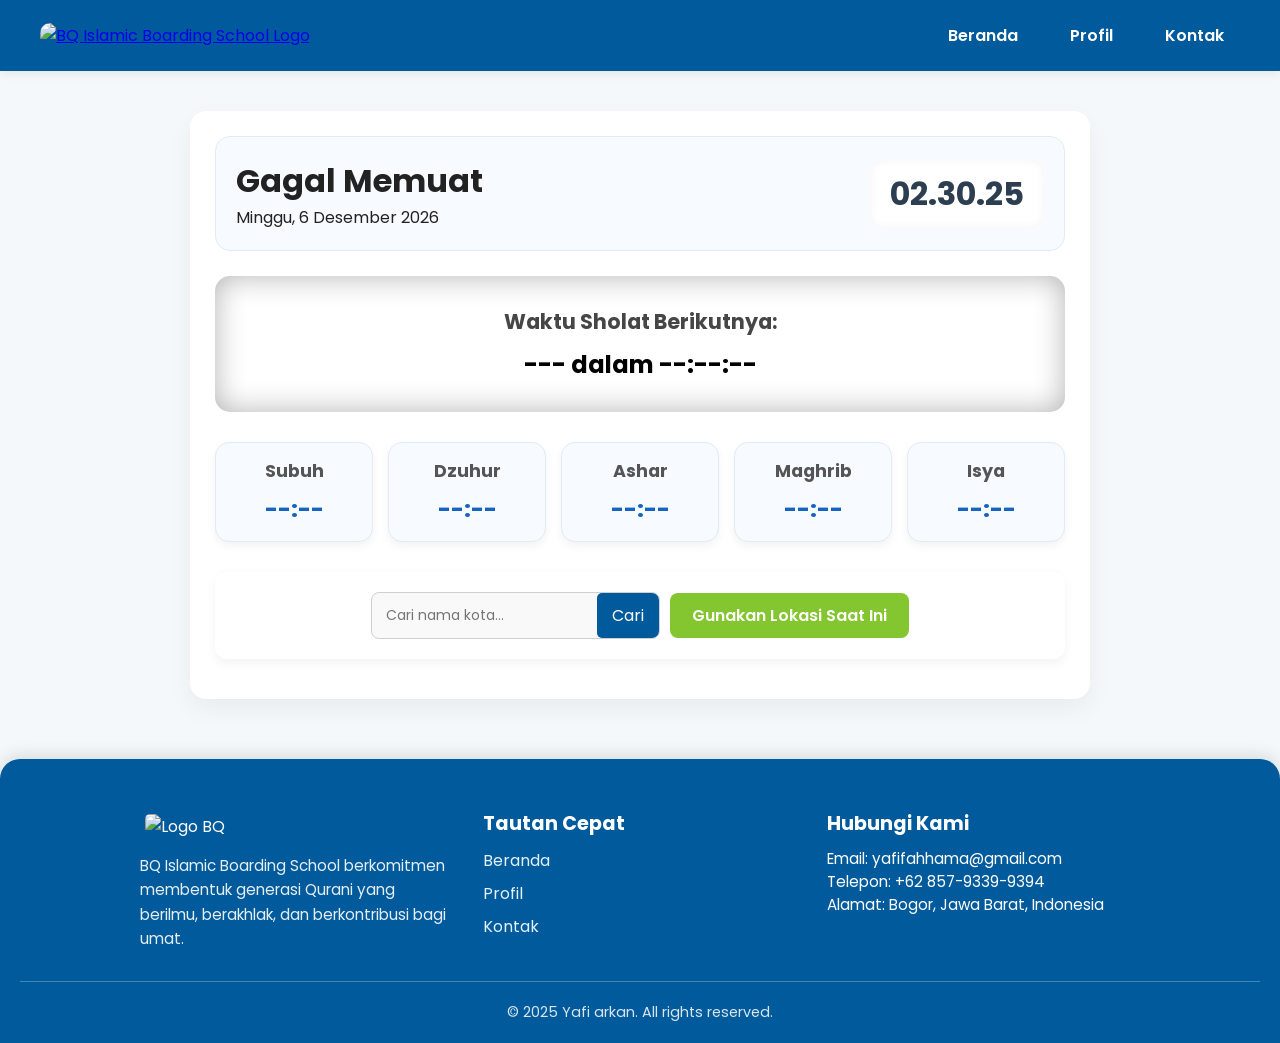
==== JadwalShalat/index.html @ b6179e50 "Add files via upload" ====
<!DOCTYPE html>
<html lang="id">
  <head>
    <meta charset="UTF-8" />
    <meta name="viewport" content="width=device-width, initial-scale=1.0" />
    <title>Jadwal Sholat - BQ Islamic Boarding School</title>
    <link rel="stylesheet" href="css/style.css" />
    <link rel="preconnect" href="https://fonts.googleapis.com" />
    <link rel="preconnect" href="https://fonts.gstatic.com" crossorigin />
    <link
      href="https://fonts.googleapis.com/css2?family=Poppins:wght@400;600;700&family=Lato:wght@400;700&display=swap"
      rel="stylesheet"
    />
  </head>
  <body>
    <header>
      <nav class="navbar">
        <a href="#" class="logo">
          <img
            src="image/logo bq.png"
            alt="BQ Islamic Boarding School Logo"
            class="navbar-logo"
          />
        </a>

        <div class="nav-button">
          <a href="/index.html" class="nav-btn">Beranda</a>
          <a href="/profile.html" class="nav-btn">Profil</a>
          <a href="#" class="nav-btn">Kontak</a>
        </div>
      </nav>
    </header>

    <main>
      <div class="container">
        <div class="top-info">
          <div class="location-displagit inity">
            <h1 id="lokasi">Memuat lokasi...</h1>
            <p id="tanggal-hari-ini">Memuat tanggal...</p>
          </div>
          <div class="clock-display">
            <p id="live-clock">--:--:--</p>
          </div>
        </div>

        <div id="next-prayer-info" class="next-prayer-info">
          <h2>Waktu Sholat Berikutnya:</h2>
          <p>
            <span id="next-prayer-name">---</span> dalam
            <span id="countdown-timer">--:--:--</span>
          </p>
        </div>

        <div class="jadwal-cards">
          <div class="card" data-prayer="Subuh">
            <h2>Subuh</h2>
            <p id="subuh">--:--</p>
          </div>
          <div class="card" data-prayer="Dzuhur">
            <h2>Dzuhur</h2>
            <p id="dzuhur">--:--</p>
          </div>
          <div class="card" data-prayer="Ashar">
            <h2>Ashar</h2>
            <p id="ashar">--:--</p>
          </div>
          <div class="card" data-prayer="Maghrib">
            <h2>Maghrib</h2>
            <p id="maghrib">--:--</p>
          </div>
          <div class="card" data-prayer="Isya">
            <h2>Isya</h2>
            <p id="isya">--:--</p>
          </div>
        </div>

        <div class="location-feature">
          <div class="search-box">
            <input
              type="text"
              id="search-input"
              placeholder="Cari nama kota..."
            />
            <button id="search-button">Cari</button>
          </div>
          <button id="detect-location-button">Gunakan Lokasi Saat Ini</button>
        </div>
        <div id="search-results" class="search-results"></div>
      </div>
    </main>

    <footer class="footer">
      <div class="footer-container">
        <div class="footer-about">
          <img src="image/logo bq.png" alt="Logo BQ" class="footer-logo" />
          <p>
            BQ Islamic Boarding School berkomitmen membentuk generasi Qurani
            yang berilmu, berakhlak, dan berkontribusi bagi umat.
          </p>
        </div>

        <div class="footer-links">
          <h3>Tautan Cepat</h3>
          <ul>
            <li><a href="/index.html">Beranda</a></li>
            <li><a href="/profile.html">Profil</a></li>
            <li><a href="">Kontak</a></li>
          </ul>
        </div>

        <div class="footer-contact">
          <h3>Hubungi Kami</h3>
          <p>Email: yafifahhama@gmail.com</p>
          <p>Telepon: +62 857-9339-9394</p>
          <p>Alamat: Bogor, Jawa Barat, Indonesia</p>
        </div>
      </div>

      <div class="footer-bottom">
        <p>&copy; 2025 Yafi arkan. All rights reserved.</p>
      </div>
    </footer>

    <script src="js/script.js"></script>
  </body>
</html>
---- JadwalShalat/css/style.css ----
/* Variabel Warna dan Font */
:root {
  --primary-blue: #005a9c;
  --accent-green: #84c62f;
  --accent-orange: #f5a623;
  --text-dark: #333333;
  --text-light: #f8f9fa;
  --bg-light: #f4f8fa;
  --bg-white: #ffffff;
  --border-color: #dee2e6;
  --logo-gradient: linear-gradient(
    90deg,
    var(--accent-green),
    var(--primary-blue)
  );

  --font-heading: "Poppins", sans-serif;
  --font-body: "Lato", sans-serif;
}

/* Reset dan Gaya Dasar */
* {
  margin: 0;
  padding: 0;
  box-sizing: border-box;
  font-family: "Poppins", sans-serif;
}

body {
  background-color: #f4f8fb;
  color: #222;
  background-image: url(../image/Desain\ tanpa\ judul.png);
  background-size: cover; /* Menyesuaikan agar gambar memenuhi layar */
  background-repeat: no-repeat; /* Tidak diulang */
  background-position: center; /* Gambar di tengah */
  background-attachment: fixed; /* Tetap saat di-scroll */
}

/* === NAVBAR === */
header {
  background-color: var(--primary-blue);
  box-shadow: 0 2px 10px rgba(0, 0, 0, 0.08);
  padding: 15px 40px;
  position: sticky;
  top: 0;
  z-index: 10;
}

.navbar {
  display: flex;
  justify-content: space-between;
  align-items: center;
}

.navbar-logo {
  width: 60px;
  height: auto;
  border-radius: 10px;
  transition: transform 0.3s ease;
}

.navbar-logo:hover {
  transform: scale(1.05);
}

.nav-button {
  display: flex;
  gap: 20px;
}

.nav-btn {
  text-decoration: none;
  color: white;
  font-weight: 600;
  padding: 8px 16px;
  border-radius: 10px;
  transition: all 0.3s ease;
}

.nav-btn:hover {
  background-color: #e3f2fd;
  color: #1e88e5;
}

.login-btn {
  background-color: #1e88e5;
  color: white !important;
  border-radius: 10px;
  box-shadow: 0 3px 10px rgba(30, 136, 229, 0.3);
}

.login-btn:hover {
  background-color: #1565c0;
}

/* === MAIN CONTENT === */
.container {
  max-width: 900px;
  margin: 40px auto;
  background: white;
  padding: 25px;
  border-radius: 16px;
  box-shadow: 0 10px 25px rgba(0, 0, 0, 0.05);
}

.top-info {
  display: flex;
  justify-content: space-between;
  align-items: center;
  background-color: #f7fbff;
  padding: 20px;
  border-radius: 15px;
  margin-bottom: 25px;
  border: 1px solid #e0ebf5;
}

.location-display h1 {
  color: #1565c0;
  font-weight: 700;
  font-size: 1.8rem;
}

.location-display p {
  color: #555;
}

.clock-display {
  background-color: #ffffff;
  color: #2c3e50;
  font-weight: 700;
  font-size: 2rem;
  padding: 10px 20px;
  border-radius: 12px;
  box-shadow: inset 0 0 10px rgba(0, 0, 0, 0.05);
  text-align: center;
}

/* === NEXT PRAYER === */
.next-prayer-info {
  text-align: center;
  background-image: url(../image/jam.png);
  background-size: cover;
  background-position: center;
  border-radius: 15px;
  padding: 30px 20px;
  color: var(--text-dark);
  font-weight: 600;
  box-shadow: inset 0 0 30px rgba(0, 0, 0, 0.3);
  margin-bottom: 30px;
  transition: all 0s ease;
}

.next-prayer-info h2 {
  font-size: 1.3rem;
  opacity: 0.9;
}

.next-prayer-info p {
  font-size: 1.5rem;
  font-weight: 700;
  margin-top: 10px;
  color: black;
}

/* === PRAYER CARDS === */
.jadwal-cards {
  display: flex;
  justify-content: space-between;
  flex-wrap: wrap;
  gap: 15px;
}

.card {
  flex: 1;
  min-width: 150px;
  background-color: #f7fbff;
  border-radius: 14px;
  text-align: center;
  padding: 15px;
  transition: all 0.3s ease;
  box-shadow: 0 4px 10px rgba(0, 0, 0, 0.05);
  border: 1px solid #e0ebf5;
}

.card:hover {
  transform: translateY(-4px);
  box-shadow: 0 6px 14px rgba(0, 0, 0, 0.08);
}

.card h2 {
  font-size: 1.1rem;
  color: #555;
  margin-bottom: 8px;
}

.card p {
  font-size: 1.4rem;
  font-weight: 700;
  color: #1565c0;
}

.next-prayer-highlight {
  background-color: #8bc34a !important;
  color: white;
  box-shadow: 0 4px 15px rgba(139, 195, 74, 0.6);
}

.next-prayer-highlight p {
  color: white !important;
}

/* === RESPONSIVE === */
@media (max-width: 700px) {
  .top-info {
    flex-direction: column;
    gap: 10px;
  }
  .jadwal-cards {
    flex-direction: column;
  }
}

/* Fitur Pencarian */
.location-feature {
  display: flex;
  flex-wrap: wrap;
  justify-content: center;
  align-items: center;
  background-color: white;
  border-radius: 12px;
  box-shadow: 0 4px 12px rgba(0, 0, 0, 0.05);
  padding: 20px;
  margin-top: 30px;
  gap: 10px;
  transition: 0.3s;
}

.location-feature:hover {
  box-shadow: 0 6px 18px rgba(0, 0, 0, 0.08);
}

.search-box {
  display: flex;
  align-items: center;
  border: 1px solid #d0d0d0;
  border-radius: 8px;
  overflow: hidden;
  background-color: #f9f9f9;
  gap: 5px;
}
#search-input {
  font-family: var(--font-body);
  padding: 10px;
  border: 1px solid var(--border-color);
  border-radius: 5px;
  font-size: 1em;
  border: none;
  outline: none;
  padding: 10px 14px;
  font-size: 14px;
  width: 220px;
  font-family: "Poppins", sans-serif;
  background: transparent;
}
#search-button,
#detect-location-button {
  font-family: var(--font-heading);
  padding: 10px 15px;
  border: none;
  border-radius: 5px;
  cursor: pointer;
  background-color: var(--primary-blue);
  color: var(--bg-white);
  font-size: 1em;
  transition: background-color 0.3s;
}
#detect-location-button {
  background-color: var(--accent-green);
  color: white;
  border: none;
  padding: 10px 22px;
  font-weight: 600;
  border-radius: 8px;
  font-family: "Poppins", sans-serif;
  cursor: pointer;
  transition: 0.3s;
}

#detect-location-button:hover {
  background-color: var(--accent-orange);
  transform: scale(1.03);
}

#search-button:hover {
  background-color: #69b238;
  transform: scale(1.03);
}
.search-results {
  margin-top: 15px;
  max-height: 150px;
  overflow-y: auto;
  margin-top: 15px;
  text-align: center;
  font-size: 14px;
  color: #333;
  font-family: "Poppins", sans-serif;
}
.result-item {
  font-family: var(--font-body);
  padding: 10px;
  background-color: #f0f0f0;
  margin-bottom: 5px;
  border-radius: 5px;
  cursor: pointer;
  transition: background-color 0.3s;
}
.result-item:hover {
  background-color: #e0e0e0;
}

/* Desain Responsif */
@media (max-width: 768px) {
  .top-info {
    flex-direction: column;
    text-align: center;
    gap: 15px;
  }
  .jadwal-cards {
    grid-template-columns: repeat(2, 1fr);
  }
}
@media (max-width: 480px) {
  .jadwal-cards {
    grid-template-columns: 1fr;
  }
  .location-feature {
    flex-direction: column;
  }
  .search-box {
    width: 100%;
  }
  #search-input {
    width: 100%;
  }
}

.footer {
  background: var(--primary-blue);
  color: white;
  padding: 50px 20px 20px;
  margin-top: 60px;
  border-radius: 20px 20px 0 0;
  box-shadow: 0 -5px 15px rgba(0, 0, 0, 0.1);
}

.footer-container {
  display: flex;
  justify-content: space-between;
  flex-wrap: wrap;
  max-width: 1000px;
  margin: 0 auto;
  gap: 30px;
}

.footer-about {
  flex: 1;
  min-width: 250px;
}

.footer-logo {
  width: 100px;
  height: auto;
  margin-bottom: 10px;
  border-radius: 10px;
  background: transparent;
  padding: 5px;
}

.footer-about p {
  font-size: 0.95rem;
  line-height: 1.6;
  opacity: 0.9;
}

.footer-links {
  flex: 1;
  min-width: 180px;
}

.footer-links h3,
.footer-contact h3 {
  font-size: 1.2rem;
  margin-bottom: 10px;
  font-weight: 700;
}

.footer-links ul {
  list-style: none;
  padding: 0;
}

.footer-links ul li {
  margin: 8px 0;
}

.footer-links ul li a {
  text-decoration: none;
  color: #e3f2fd;
  transition: color 0.3s;
}

.footer-links ul li a:hover {
  color: #fff;
  text-decoration: underline;
}

.footer-contact {
  flex: 1;
  min-width: 250px;
}

.footer-contact p {
  font-size: 0.95rem;
  line-height: 1.5;
}

.footer-contact a {
  color: #e3f2fd;
  text-decoration: none;
}

.footer-contact a:hover {
  text-decoration: underline;
  color: #fff;
}

/* Bottom Section */
.footer-bottom {
  text-align: center;
  margin-top: 30px;
  padding-top: 20px;
  border-top: 1px solid rgba(255, 255, 255, 0.3);
  font-size: 0.9rem;
  opacity: 0.85;
}

/* === RESPONSIVE FOOTER === */
@media (max-width: 700px) {
  .footer-container {
    flex-direction: column;
    text-align: center;
  }

  .footer-logo {
    margin: 0 auto 10px;
  }
}
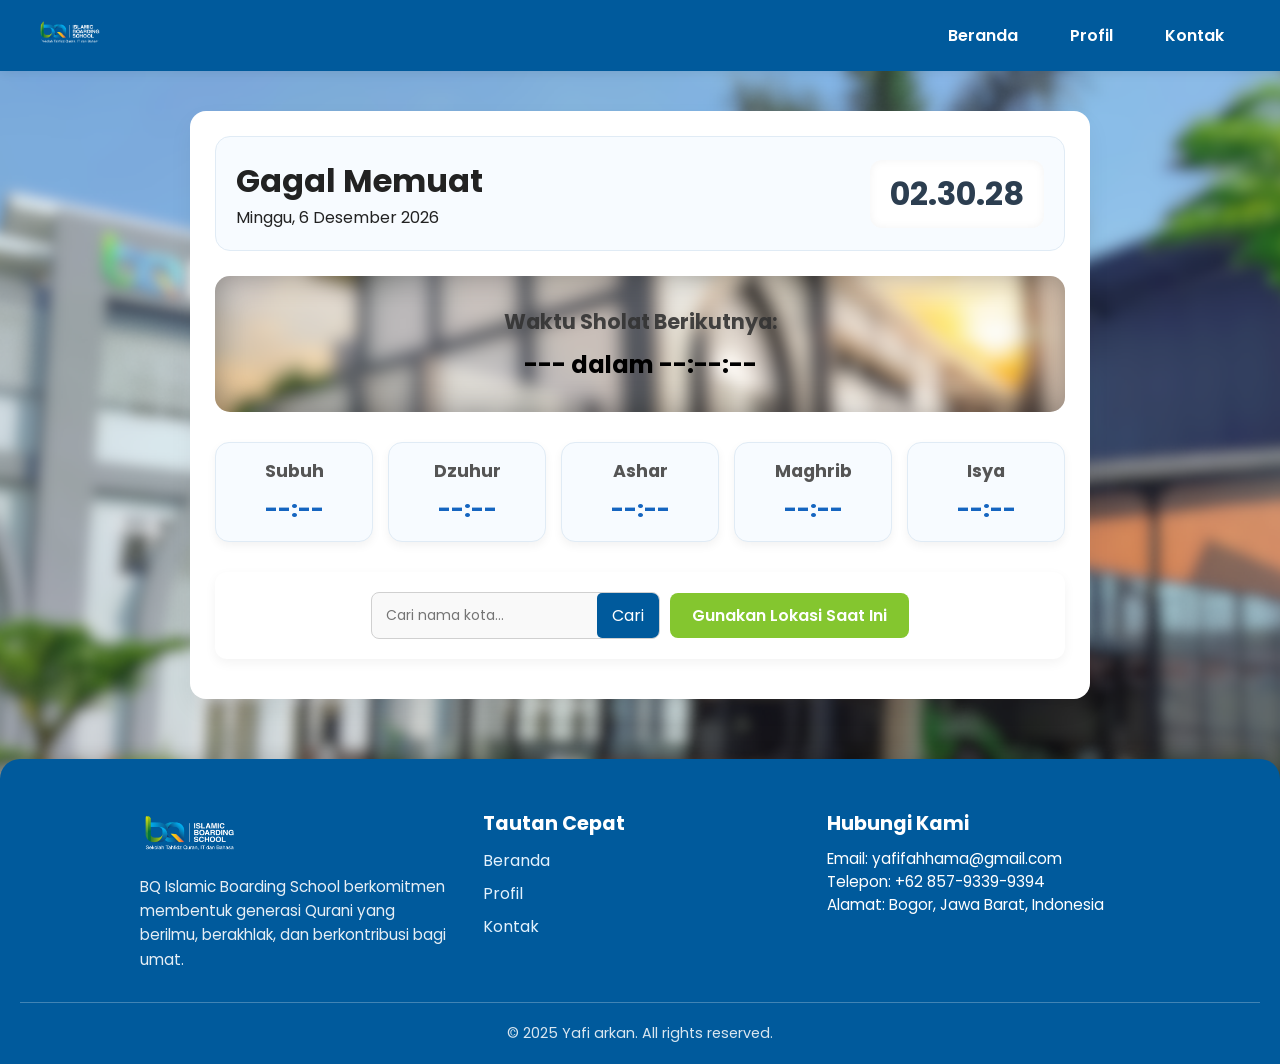
==== commit d1c2cc1a: "Update index.html" ====
--- a/JadwalShalat/index.html
+++ b/JadwalShalat/index.html
@@ -24,8 +24,8 @@
         </a>
 
         <div class="nav-button">
-          <a href="/index.html" class="nav-btn">Beranda</a>
-          <a href="/profile.html" class="nav-btn">Profil</a>
+          <a href="/JadwalShalat/index.html" class="nav-btn">Beranda</a>
+          <a href="/JadwalShalat/profile.html" class="nav-btn">Profil</a>
           <a href="#" class="nav-btn">Kontak</a>
         </div>
       </nav>
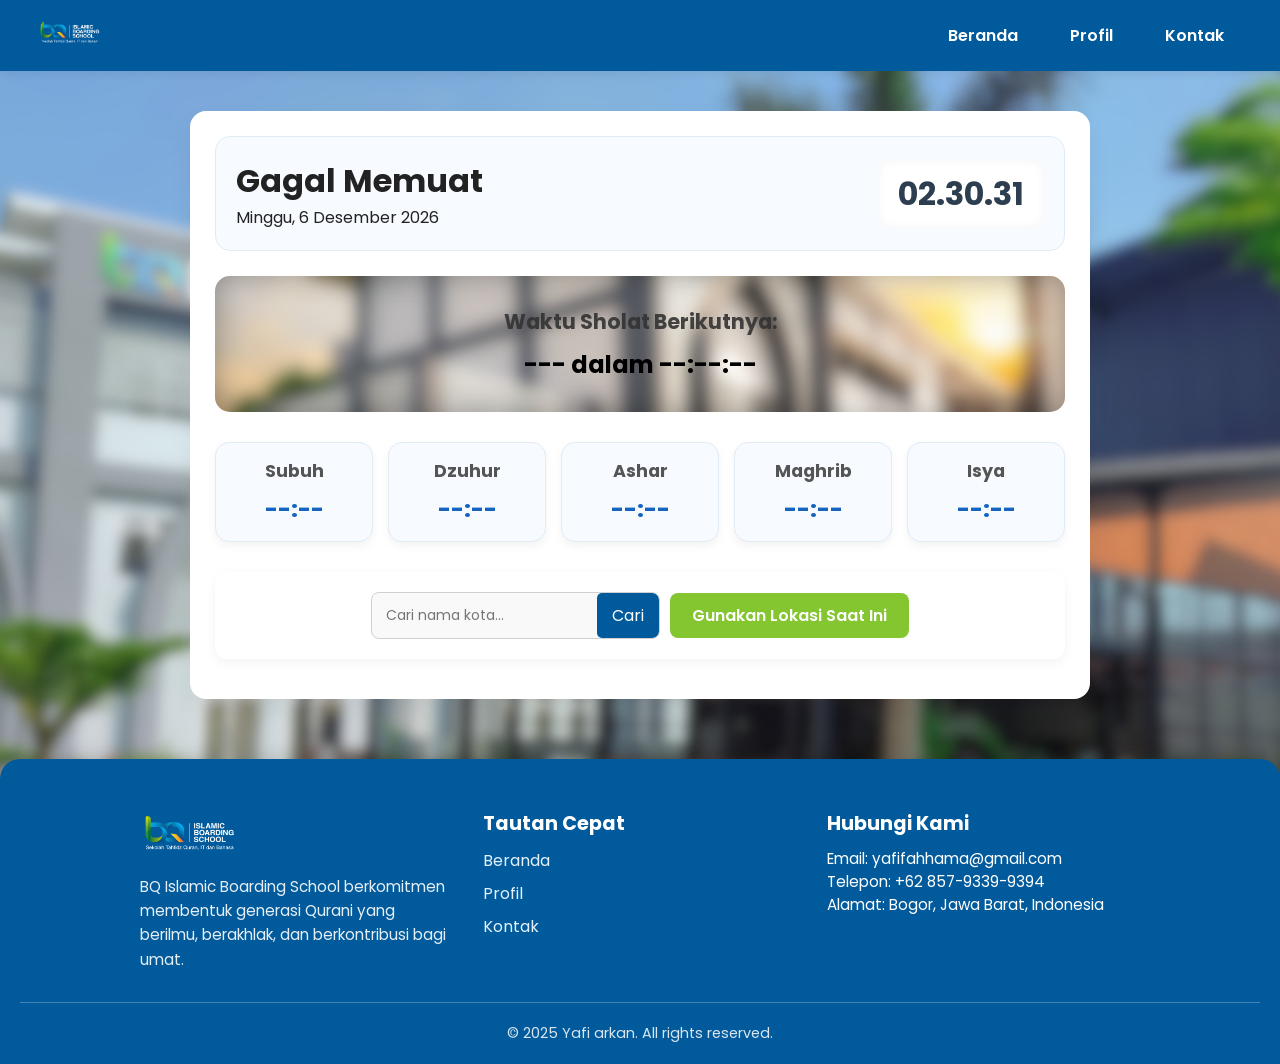
==== commit 5d95b39f: "Update index.html" ====
--- a/JadwalShalat/index.html
+++ b/JadwalShalat/index.html
@@ -24,8 +24,8 @@
         </a>
 
         <div class="nav-button">
-          <a href="/JadwalShalat/index.html" class="nav-btn">Beranda</a>
-          <a href="/JadwalShalat/profile.html" class="nav-btn">Profil</a>
+          <a href="/index.html" class="nav-btn">Beranda</a>
+          <a href="/profile.html" class="nav-btn">Profil</a>
           <a href="#" class="nav-btn">Kontak</a>
         </div>
       </nav>
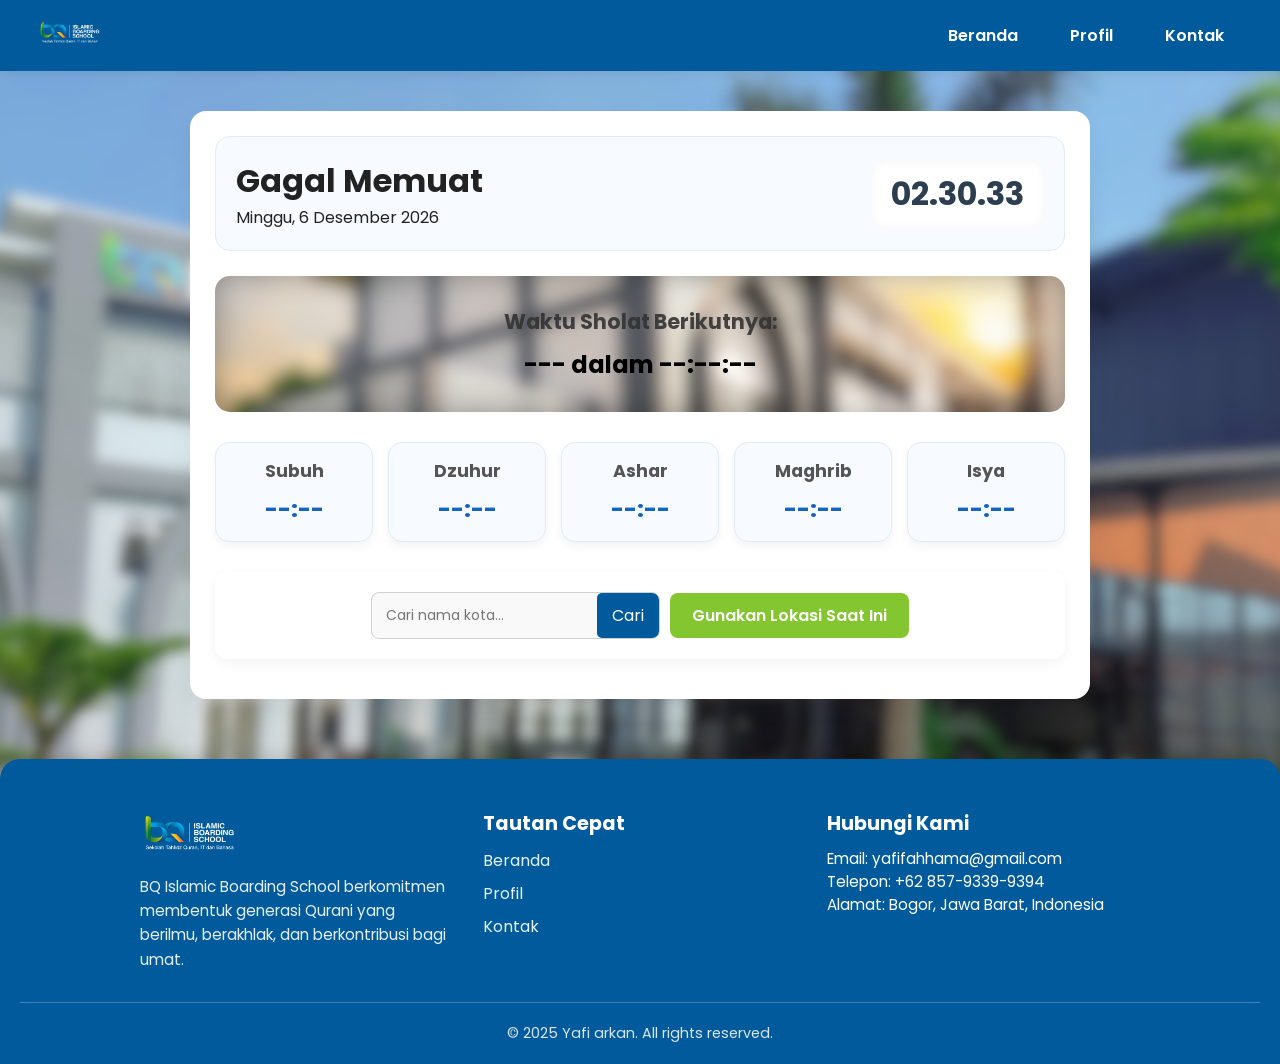
==== commit aea5a102: "Fix HTML links in navigation bar" ====
--- a/JadwalShalat/index.html
+++ b/JadwalShalat/index.html
@@ -24,8 +24,8 @@
         </a>
 
         <div class="nav-button">
-          <a href="/index.html" class="nav-btn">Beranda</a>
-          <a href="/profile.html" class="nav-btn">Profil</a>
+          <a href="index.html" class="nav-btn">Beranda</a>
+          <a href="profile.html" class="nav-btn">Profil</a>
           <a href="#" class="nav-btn">Kontak</a>
         </div>
       </nav>
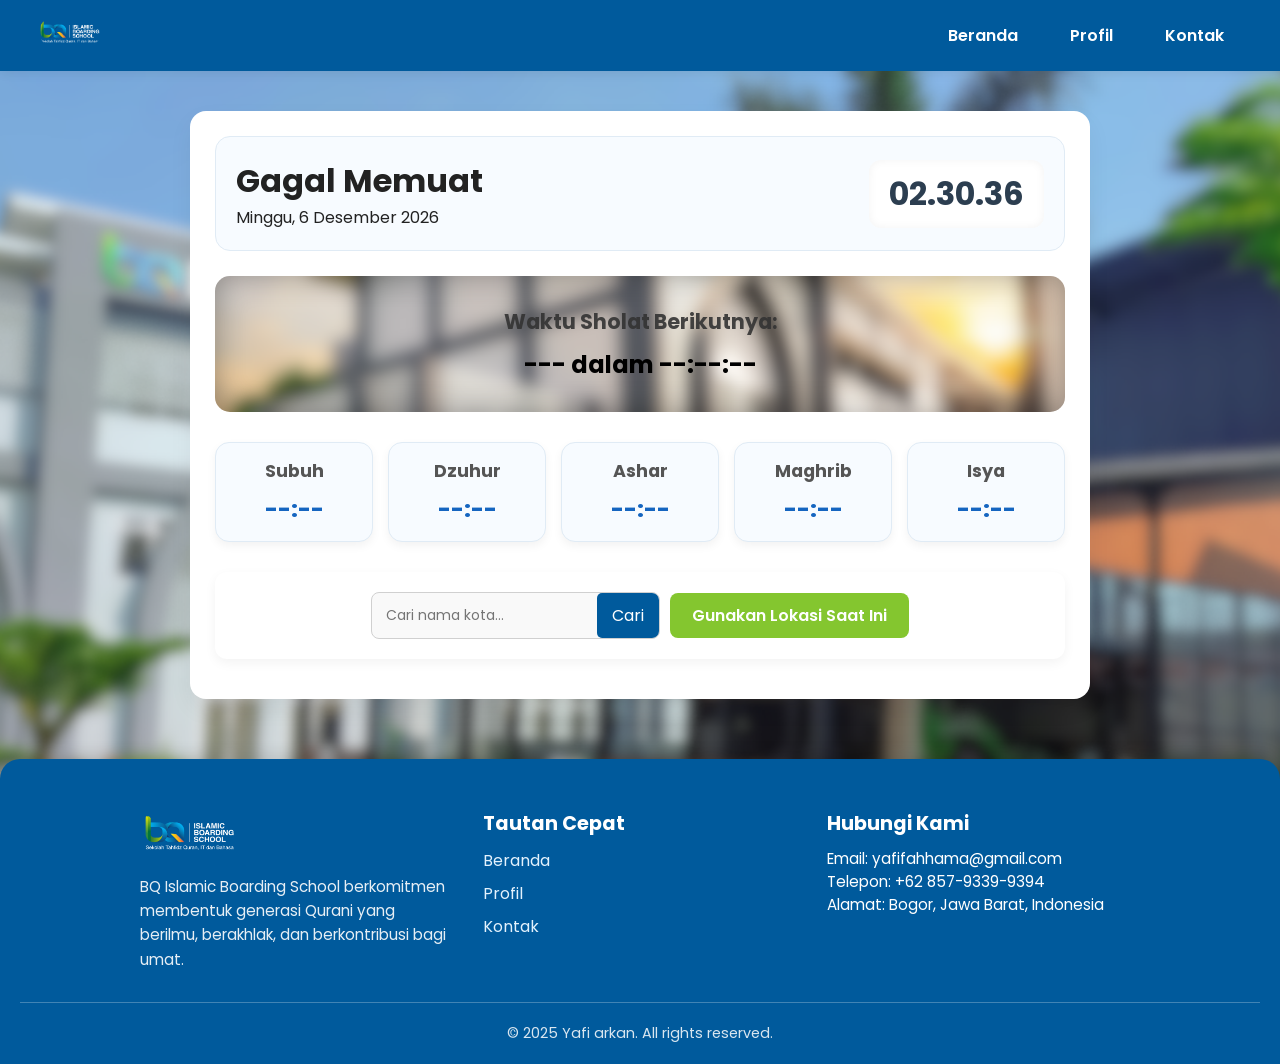
==== commit fb7d8502: "Update index.html" ====
--- a/JadwalShalat/index.html
+++ b/JadwalShalat/index.html
@@ -24,8 +24,8 @@
         </a>
 
         <div class="nav-button">
-          <a href="index.html" class="nav-btn">Beranda</a>
-          <a href="profile.html" class="nav-btn">Profil</a>
+          <a href="./index.html" class="nav-btn">Beranda</a>
+          <a href="./profile.html" class="nav-btn">Profil</a>
           <a href="#" class="nav-btn">Kontak</a>
         </div>
       </nav>
